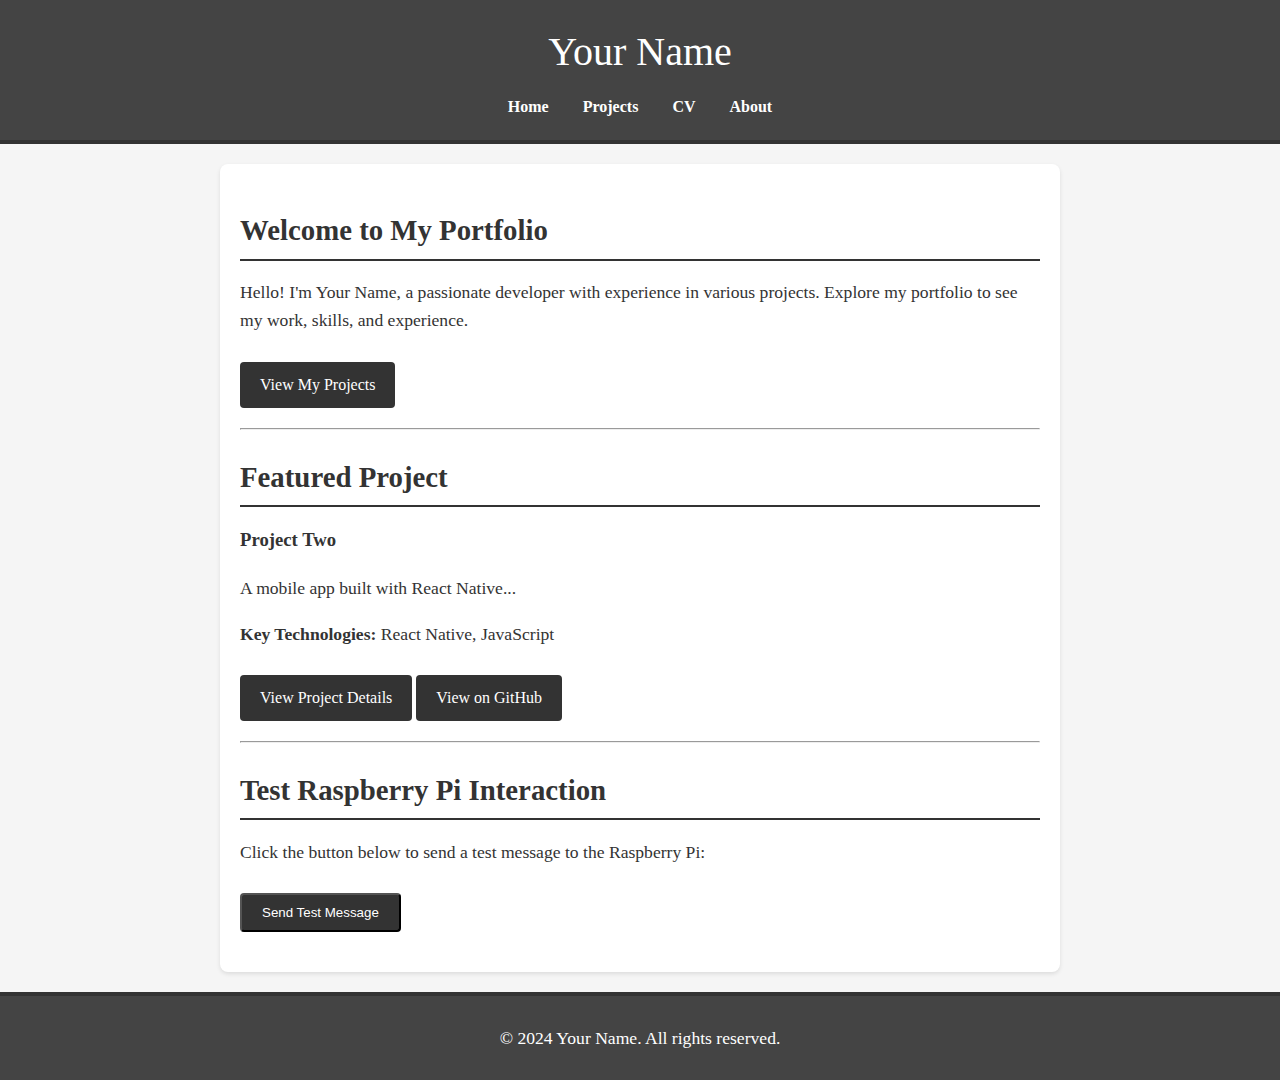
==== index.html @ 27df6cb1 "added backend test" ====
<!DOCTYPE html>
<html lang="en">
<head>
    <meta charset="UTF-8">
    <meta name="viewport" content="width=device-width, initial-scale=1.0">
    <title>Your Name - Portfolio</title>
    <link rel="stylesheet" href="assets/css/styles.css">
</head>
<body>
    <header>
        <h1>Your Name</h1>
        <nav>
            <ul>
                <li><a href="index.html">Home</a></li>
                <li><a href="projects.html">Projects</a></li>
                <li><a href="cv.html">CV</a></li>
                <li><a href="about.html">About</a></li>
            </ul>
        </nav>
    </header>

    <main>
        <section id="welcome">
            <h2>Welcome to My Portfolio</h2>
            <p>Hello! I'm Your Name, a passionate developer with experience in various projects. Explore my portfolio to see my work, skills, and experience.</p>
            <a href="projects.html" class="button">View My Projects</a>
        </section>

        <hr>

        <section id="featured-project">
            <h2>Featured Project</h2>
            <div id="project-highlight">
                <h3>Project Name</h3>
                <p>This project demonstrates my skills in [technology]. It involved [brief overview of the challenge or task].</p>
                <p><strong>Key Technologies:</strong> HTML, CSS, JavaScript, [other technologies]</p>
                <a href="project-details.html" class="button">View Project Details</a>
                <a href="https://github.com/yourusername/project-repo" class="button">View on GitHub</a>
            </div>
        </section>

        <hr>

        <section id="test-pi">
            <h2>Test Raspberry Pi Interaction</h2>
            <p>Click the button below to send a test message to the Raspberry Pi:</p>
            <button id="test-pi-button" class="button">Send Test Message</button>
            <p id="pi-response"></p>
        </section>
    </main>

    <footer>
        <p>&copy; 2024 Your Name. All rights reserved.</p>
    </footer>

    <script src="assets/js/scripts.js"></script>
</body>
</html>
---- assets/css/styles.css ----
/* General Styles */
body {
    font-family: "Georgia", serif;
    background-color: #f5f5f5;
    color: #333;
    margin: 0;
    padding: 0;
    line-height: 1.6;
}

/* Header Styles */
header {
    background-color: #444;
    color: #fff;
    padding: 20px 0;
    text-align: center;
    border-bottom: 4px solid #333;
}

header h1 {
    margin: 0;
    font-size: 2.5rem;
    font-weight: normal;
}

nav ul {
    list-style: none;
    padding: 0;
    margin: 10px 0 0;
}

nav ul li {
    display: inline;
    margin: 0 15px;
}

nav ul li a {
    color: #fff;
    text-decoration: none;
    font-weight: bold;
}

nav ul li a:hover {
    text-decoration: underline;
}

/* Main Content Styles */
main {
    padding: 20px;
    max-width: 800px;
    margin: 20px auto;
    background-color: #fff;
    border-radius: 8px;
    box-shadow: 0 2px 4px rgba(0, 0, 0, 0.1);
    min-height: 80vh; /* Ensures footer is pushed to the bottom when content is small */
}

section {
    margin-bottom: 20px;
}

h2 {
    font-size: 1.8rem;
    border-bottom: 2px solid #333;
    padding-bottom: 5px;
    margin-bottom: 15px;
}

p {
    font-size: 1.1rem;
}

/* Button Styles */
.button {
    display: inline-block;
    padding: 10px 20px;
    margin-top: 10px;
    background-color: #333;
    color: #fff;
    text-decoration: none;
    border-radius: 4px;
    transition: background-color 0.3s ease;
}

.button:hover {
    background-color: #555;
}

/* Footer Styles */
footer {
    background-color: #444;
    color: #fff;
    text-align: center;
    padding: 10px 0;
    border-top: 4px solid #333;
    margin-top: 20px;
}
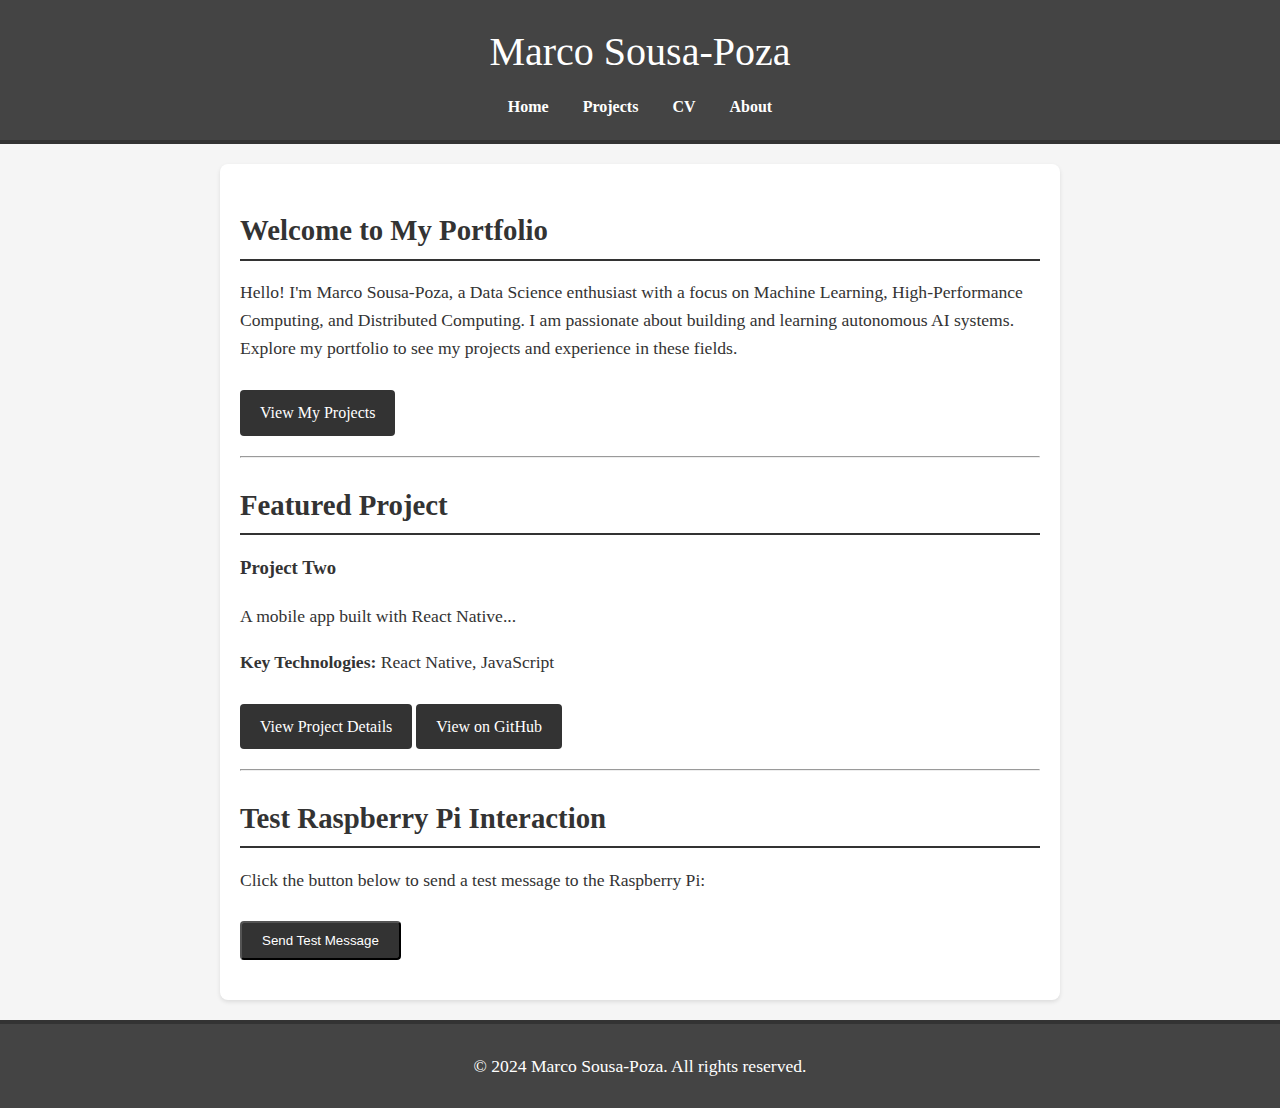
==== commit a7381b6f: "sudoku frontend + about page" ====
--- a/index.html
+++ b/index.html
@@ -3,12 +3,12 @@
 <head>
     <meta charset="UTF-8">
     <meta name="viewport" content="width=device-width, initial-scale=1.0">
-    <title>Your Name - Portfolio</title>
+    <title>Marco Sousa-Poza - Portfolio</title>
     <link rel="stylesheet" href="assets/css/styles.css">
 </head>
 <body>
     <header>
-        <h1>Your Name</h1>
+        <h1>Marco Sousa-Poza</h1>
         <nav>
             <ul>
                 <li><a href="index.html">Home</a></li>
@@ -22,7 +22,9 @@
     <main>
         <section id="welcome">
             <h2>Welcome to My Portfolio</h2>
-            <p>Hello! I'm Your Name, a passionate developer with experience in various projects. Explore my portfolio to see my work, skills, and experience.</p>
+            <p>
+                Hello! I'm Marco Sousa-Poza, a Data Science enthusiast with a focus on Machine Learning, High-Performance Computing, and Distributed Computing. I am passionate about building and learning autonomous AI systems. Explore my portfolio to see my projects and experience in these fields.
+            </p>
             <a href="projects.html" class="button">View My Projects</a>
         </section>
 
@@ -32,8 +34,10 @@
             <h2>Featured Project</h2>
             <div id="project-highlight">
                 <h3>Project Name</h3>
-                <p>This project demonstrates my skills in [technology]. It involved [brief overview of the challenge or task].</p>
-                <p><strong>Key Technologies:</strong> HTML, CSS, JavaScript, [other technologies]</p>
+                <p>
+                    This project showcases my work in Machine Learning and Distributed Computing. The challenge was to optimize distributed model training using PyTorch and HPC technologies.
+                </p>
+                <p><strong>Key Technologies:</strong> Python, PyTorch, HPC, Distributed Computing</p>
                 <a href="project-details.html" class="button">View Project Details</a>
                 <a href="https://github.com/yourusername/project-repo" class="button">View on GitHub</a>
             </div>
@@ -43,14 +47,16 @@
 
         <section id="test-pi">
             <h2>Test Raspberry Pi Interaction</h2>
-            <p>Click the button below to send a test message to the Raspberry Pi:</p>
+            <p>
+                Click the button below to send a test message to the Raspberry Pi:
+            </p>
             <button id="test-pi-button" class="button">Send Test Message</button>
             <p id="pi-response"></p>
         </section>
     </main>
 
     <footer>
-        <p>&copy; 2024 Your Name. All rights reserved.</p>
+        <p>&copy; 2024 Marco Sousa-Poza. All rights reserved.</p>
     </footer>
 
     <script src="assets/js/scripts.js"></script>
--- a/assets/css/styles.css
+++ b/assets/css/styles.css
@@ -95,3 +95,10 @@
     border-top: 4px solid #333;
     margin-top: 20px;
 }
+
+.button-container {
+    display: flex;
+    justify-content: center; /* Centers the buttons horizontally */
+    gap: 10px; /* Adds space between the buttons */
+    margin-top: 20px; /* Adds space between the grid and the buttons */
+}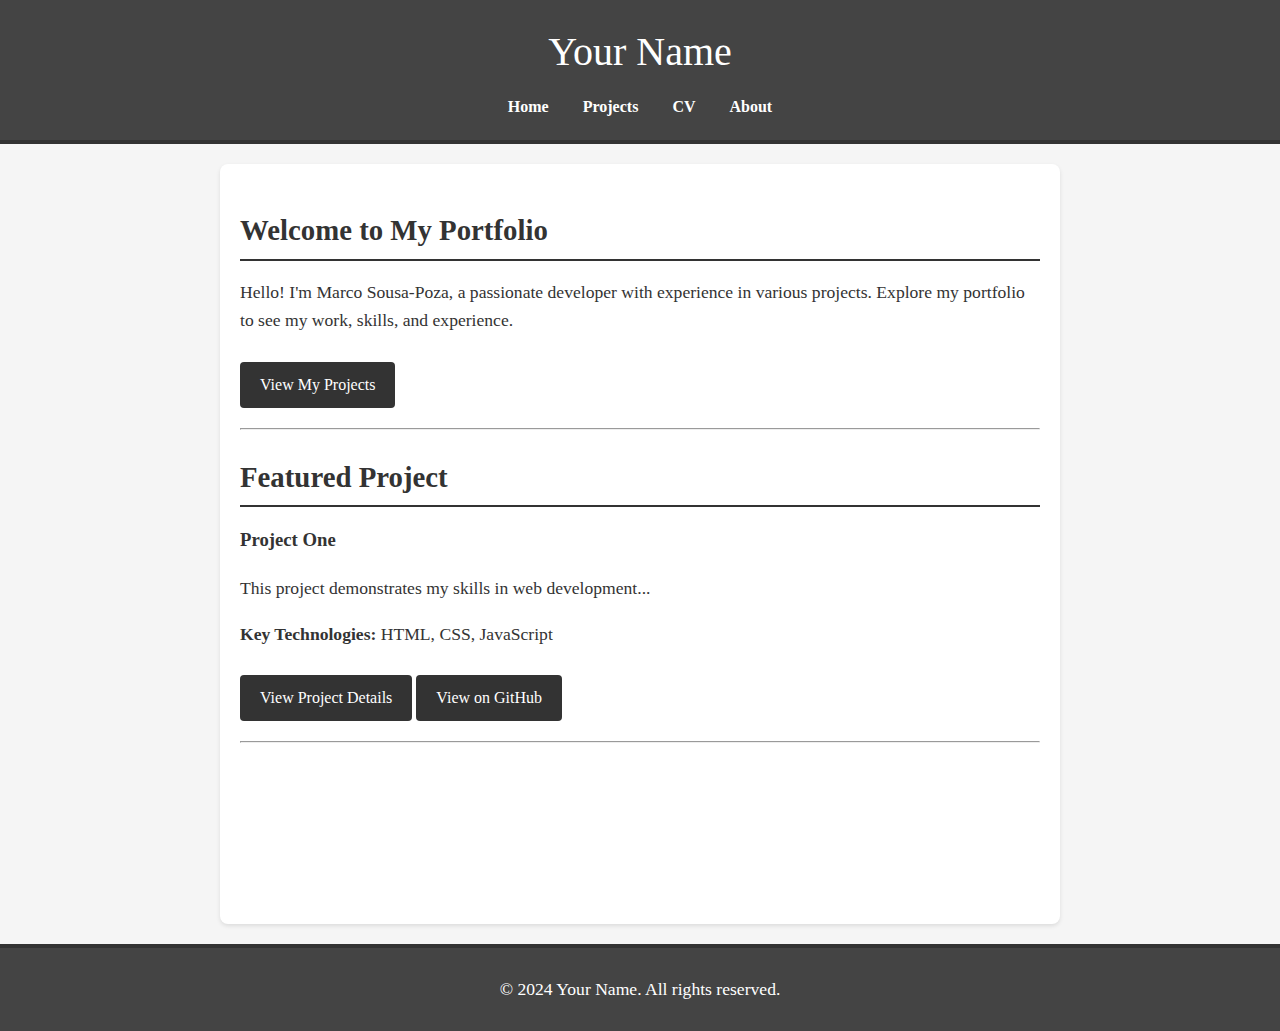
==== commit 3bfc70c7: "added cv" ====
--- a/index.html
+++ b/index.html
@@ -3,12 +3,12 @@
 <head>
     <meta charset="UTF-8">
     <meta name="viewport" content="width=device-width, initial-scale=1.0">
-    <title>Marco Sousa-Poza - Portfolio</title>
+    <title>Your Name - Portfolio</title>
     <link rel="stylesheet" href="assets/css/styles.css">
 </head>
 <body>
     <header>
-        <h1>Marco Sousa-Poza</h1>
+        <h1>Your Name</h1>
         <nav>
             <ul>
                 <li><a href="index.html">Home</a></li>
@@ -22,41 +22,26 @@
     <main>
         <section id="welcome">
             <h2>Welcome to My Portfolio</h2>
-            <p>
-                Hello! I'm Marco Sousa-Poza, a Data Science enthusiast with a focus on Machine Learning, High-Performance Computing, and Distributed Computing. I am passionate about building and learning autonomous AI systems. Explore my portfolio to see my projects and experience in these fields.
-            </p>
+            <p>Hello! I'm Marco Sousa-Poza, a passionate developer with experience in various projects. Explore my portfolio to see my work, skills, and experience.</p>
             <a href="projects.html" class="button">View My Projects</a>
         </section>
 
         <hr>
-
         <section id="featured-project">
             <h2>Featured Project</h2>
             <div id="project-highlight">
                 <h3>Project Name</h3>
-                <p>
-                    This project showcases my work in Machine Learning and Distributed Computing. The challenge was to optimize distributed model training using PyTorch and HPC technologies.
-                </p>
-                <p><strong>Key Technologies:</strong> Python, PyTorch, HPC, Distributed Computing</p>
+                <p>This project demonstrates my skills in [technology]. It involved [brief overview of the challenge or task].</p>
+                <p><strong>Key Technologies:</strong> HTML, CSS, JavaScript, [other technologies]</p>
                 <a href="project-details.html" class="button">View Project Details</a>
                 <a href="https://github.com/yourusername/project-repo" class="button">View on GitHub</a>
             </div>
         </section>
-
         <hr>
-
-        <section id="test-pi">
-            <h2>Test Raspberry Pi Interaction</h2>
-            <p>
-                Click the button below to send a test message to the Raspberry Pi:
-            </p>
-            <button id="test-pi-button" class="button">Send Test Message</button>
-            <p id="pi-response"></p>
-        </section>
     </main>
 
     <footer>
-        <p>&copy; 2024 Marco Sousa-Poza. All rights reserved.</p>
+        <p>&copy; 2024 Your Name. All rights reserved.</p>
     </footer>
 
     <script src="assets/js/scripts.js"></script>
